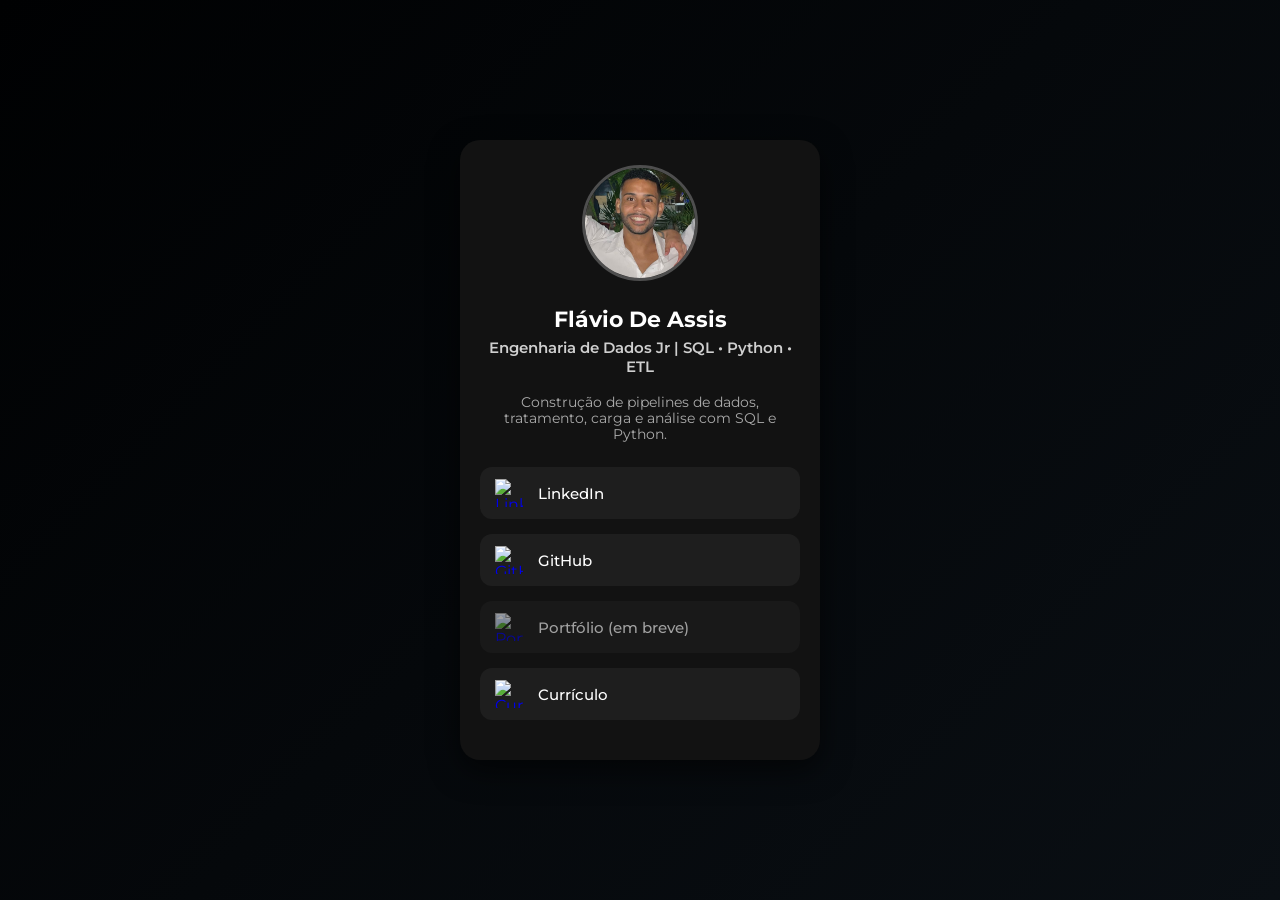
==== index.html @ 4edb2de3 "update ED_JR" ====
<!DOCTYPE html>
<html lang="pt-br">
<head>
    <meta charset="UTF-8">
    <meta name="viewport" content="width=device-width, initial-scale=1.0">
    <link rel="stylesheet" href="style.css">
    <link rel="shortcut icon" href="https://img.icons8.com/?size=100&id=SAuKSoGPfNAW&format=png&color=ffffff" type="image/x-icon">
    <title>Flávio De Assis | Engenharia de Dados Jr</title>
</head>
<body>

    <main class="container">
        <img src="imagens/perfil.jpg" alt="Foto de Flávio De Assis" class="profile">

        <h1>Flávio De Assis</h1>
        <h2>Engenharia de Dados Jr | SQL • Python • ETL</h2>
        <h3 class="subtitle">
            Construção de pipelines de dados, tratamento, carga e análise com SQL e Python.
        </h3>

        <a href="https://www.linkedin.com/in/flavio-de-assis/" class="link" target="_blank">
            <img src="https://img.icons8.com/?size=50&id=447&format=png&color=ffffff" alt="LinkedIn">
            <span>LinkedIn</span>
        </a>

        <a href="https://github.com/flavio-de-assis/" class="link" target="_blank">
            <img src="https://img.icons8.com/?size=50&id=12598&format=png&color=ffffff" alt="GitHub">
            <span>GitHub</span>
        </a>

        <a href="#" class="link disabled" title="Em breve">
            <img src="https://img.icons8.com/?size=100&id=111593&format=png&color=ffffff" alt="Portfólio">
            <span>Portfólio (em breve)</span>
        </a>

        <a href="arquivos/Flavio_de_assis.pdf" class="link" target="_blank">
            <img src="https://img.icons8.com/?size=100&id=3647&format=png&color=ffffff" alt="Currículo">
            <span>Currículo</span>
        </a>
    </main>

</body>
</html>
---- style.css ----
@charset "UTF-8";
@import url('https://fonts.googleapis.com/css2?family=Montserrat:wght@300;400;600;700&display=swap');

body {
    font-family: "Montserrat", sans-serif;
    background: linear-gradient(135deg, #000102, #0a0f14);
    color: #ffffff;
    height: 100vh;
    margin: 0;
    display: flex;
    align-items: center;
    justify-content: center;
}

.container {
    background-color: #121212;
    border-radius: 20px;
    padding: 25px 20px;
    text-align: center;
    width: 320px;
    max-width: 90%;
    box-shadow: 0 10px 30px rgba(0, 0, 0, 0.6);
}

.profile {
    width: 110px;
    height: 110px;
    border-radius: 50%;
    object-fit: cover;
    border: 3px solid rgba(255, 255, 255, 0.25);
    margin-bottom: 10px;
}

h1 {
    margin: 10px 0 5px;
    font-size: 1.4em;
}

h2 {
    font-size: 0.95em;
    font-weight: 600;
    color: #cfcfcf;
    margin: 0;
}

.subtitle {
    font-size: 0.85em;
    font-weight: 400;
    margin: 18px 0 25px;
    color: #aaaaaa;
}

.link {
    display: flex;
    align-items: center;
    gap: 15px;
    background-color: #1e1e1e;
    padding: 12px 15px;
    border-radius: 12px;
    margin: 15px 0;
    text-decoration: none;
    transition: all 0.3s ease;
}

.link img {
    width: 28px;
    height: 28px;
}

.link span {
    color: #ffffff;
    font-size: 0.95em;
    font-weight: 500;
}

.link:hover {
    background-color: #2a2a2a;
    transform: translateY(-2px);
}

.link.disabled {
    opacity: 0.6;
    cursor: not-allowed;
}

.link.disabled:hover {
    transform: none;
    background-color: #1e1e1e;
}
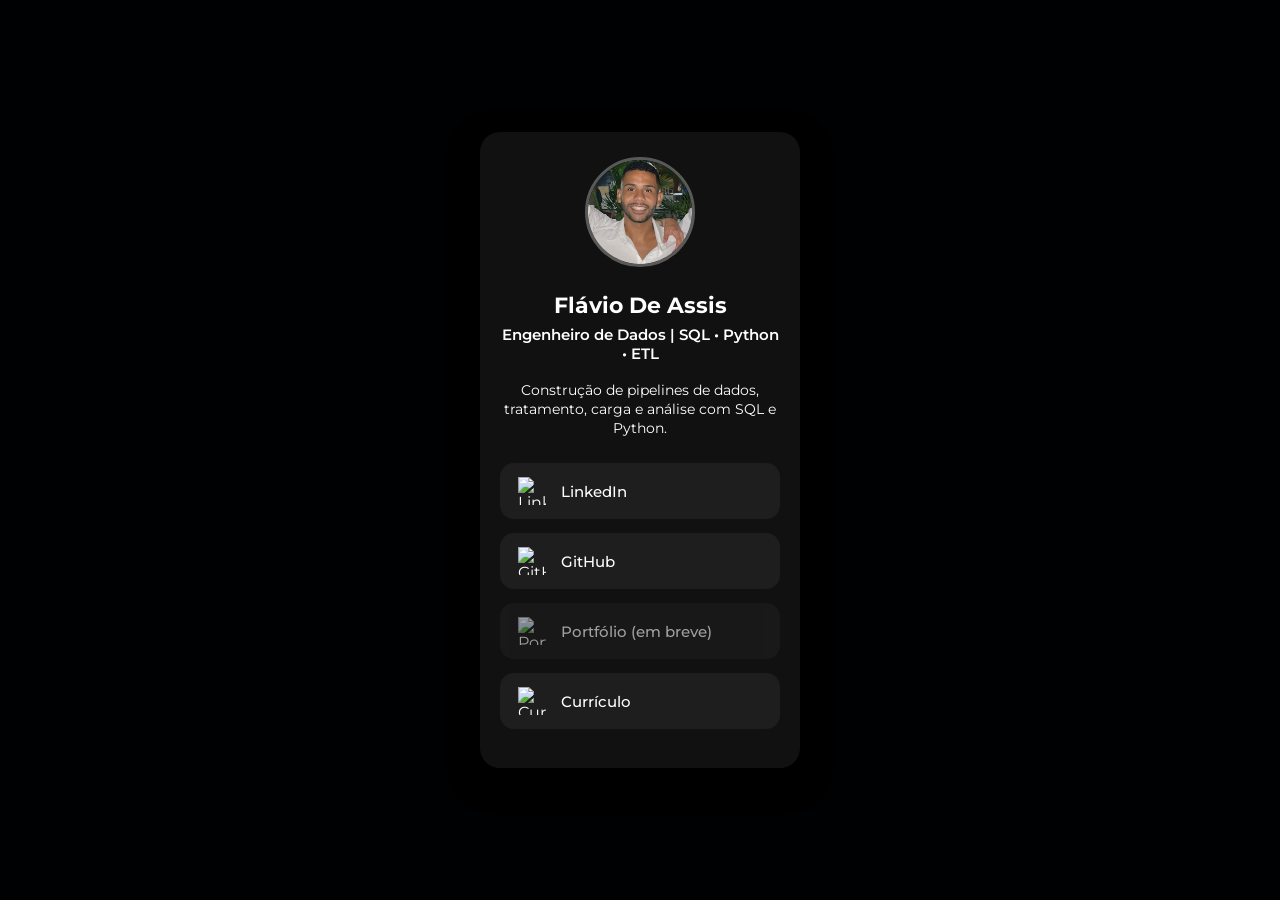
==== commit 36525f21: "Update index.html" ====
--- a/index.html
+++ b/index.html
@@ -13,7 +13,7 @@
         <img src="imagens/perfil.jpg" alt="Foto de Flávio De Assis" class="profile">
 
         <h1>Flávio De Assis</h1>
-        <h2>Engenharia de Dados Jr | SQL • Python • ETL</h2>
+        <h2>Engenheiro de Dados | SQL • Python • ETL</h2>
         <h3 class="subtitle">
             Construção de pipelines de dados, tratamento, carga e análise com SQL e Python.
         </h3>
--- a/style.css
+++ b/style.css
@@ -1,83 +1,108 @@
 @charset "UTF-8";
-@import url('https://fonts.googleapis.com/css2?family=Montserrat:wght@300;400;600;700&display=swap');
+@import url('https://fonts.googleapis.com/css2?family=Montserrat:wght@300;400;500;600;700&display=swap');
 
+/* ===== RESET BÁSICO ===== */
+* {
+    box-sizing: border-box;
+}
+
+/* ===== BODY ===== */
 body {
     font-family: "Montserrat", sans-serif;
-    background: linear-gradient(135deg, #000102, #0a0f14);
+    background-color: #000102;
     color: #ffffff;
     height: 100vh;
     margin: 0;
+
     display: flex;
     align-items: center;
     justify-content: center;
+
+    background-image: url('imagens/1.jpeg');
+    background-size: cover;
+    background-position: center;
 }
 
+/* ===== CONTAINER ===== */
 .container {
-    background-color: #121212;
+    background-color: rgba(18, 18, 18, 0.95);
     border-radius: 20px;
     padding: 25px 20px;
-    text-align: center;
     width: 320px;
     max-width: 90%;
-    box-shadow: 0 10px 30px rgba(0, 0, 0, 0.6);
+    text-align: center;
+
+    box-shadow: 0 12px 30px rgba(0, 0, 0, 0.7);
 }
 
+/* ===== FOTO ===== */
 .profile {
     width: 110px;
     height: 110px;
     border-radius: 50%;
     object-fit: cover;
-    border: 3px solid rgba(255, 255, 255, 0.25);
+    border: 3px solid rgba(255, 255, 255, 0.3);
     margin-bottom: 10px;
 }
 
+/* ===== TEXTOS ===== */
 h1 {
-    margin: 10px 0 5px;
+    margin: 10px 0 6px;
     font-size: 1.4em;
+    font-weight: 700;
+    color: #ffffff;
 }
 
 h2 {
+    margin: 0;
     font-size: 0.95em;
     font-weight: 600;
-    color: #cfcfcf;
-    margin: 0;
+    color: #ffffff;
 }
 
 .subtitle {
+    margin: 18px 0 25px;
     font-size: 0.85em;
     font-weight: 400;
-    margin: 18px 0 25px;
-    color: #aaaaaa;
+    color: #ffffff;
+    line-height: 1.4;
 }
 
+/* ===== LINKS / BOTÕES ===== */
 .link {
     display: flex;
     align-items: center;
     gap: 15px;
+
     background-color: #1e1e1e;
-    padding: 12px 15px;
-    border-radius: 12px;
-    margin: 15px 0;
+    padding: 14px 18px;
+    border-radius: 14px;
+    margin: 14px 0;
+
     text-decoration: none;
-    transition: all 0.3s ease;
+    transition: all 0.25s ease;
 }
 
 .link img {
     width: 28px;
     height: 28px;
+    flex-shrink: 0;
 }
 
+.link p,
 .link span {
-    color: #ffffff;
+    margin: 0;
     font-size: 0.95em;
     font-weight: 500;
 }
 
+/* ===== HOVER ===== */
 .link:hover {
     background-color: #2a2a2a;
     transform: translateY(-2px);
 }
 
+/* ===== DESABILITADO (PORTFÓLIO) ===== */
 .link.disabled {
     opacity: 0.6;
     cursor: not-allowed;
@@ -87,3 +112,21 @@
     transform: none;
     background-color: #1e1e1e;
 }
+
+/* ===== RESET FINAL DE LINKS (REMOVE ROXO) ===== */
+a,
+a:visited,
+a:active,
+a:hover,
+.link,
+.link:visited,
+.link:active,
+.link:hover {
+    color: #ffffff !important;
+    text-decoration: none;
+}
+
+.link p,
+.link span {
+    color: #ffffff !important;
+}
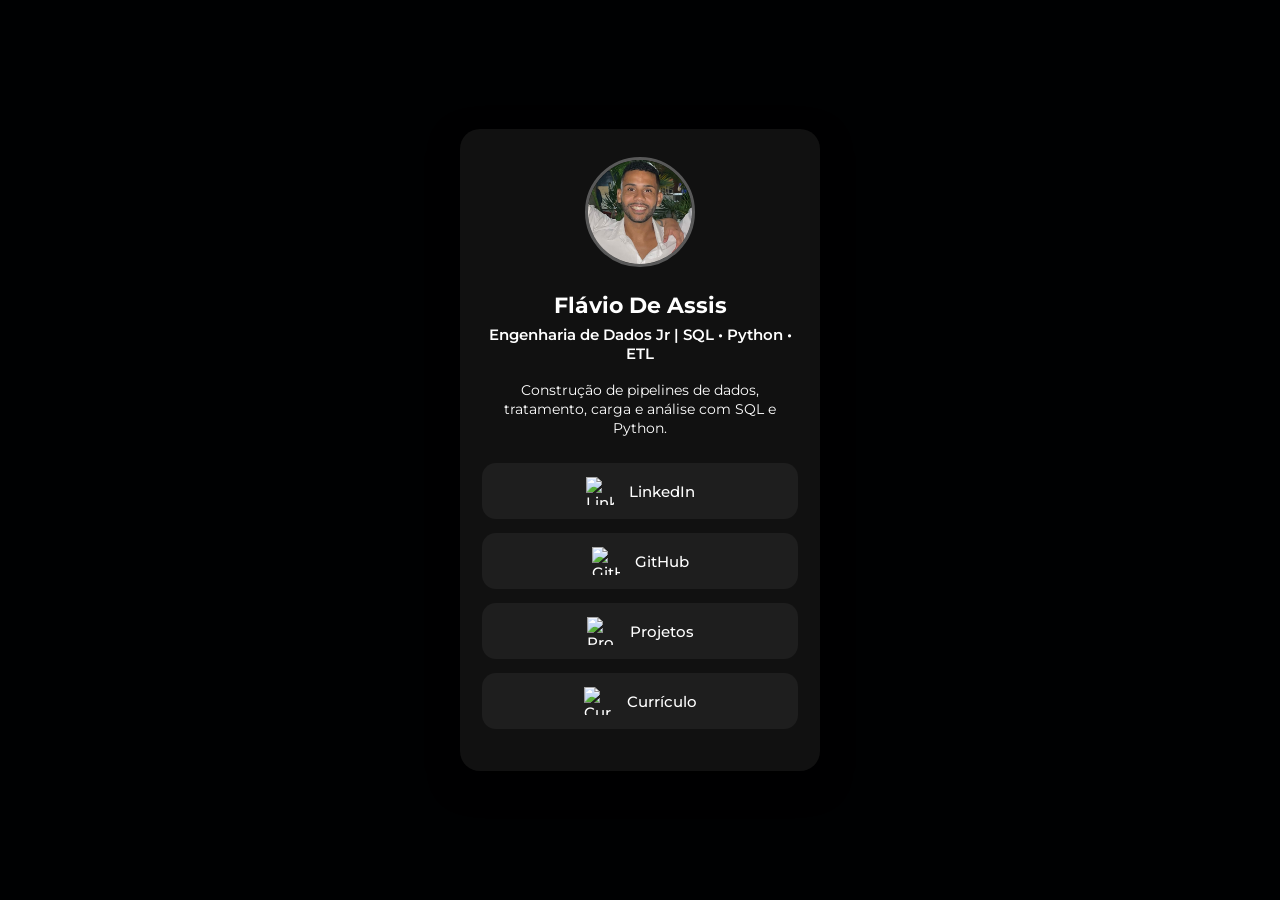
==== commit 82e7c23d: "update full1.1" ====
--- a/index.html
+++ b/index.html
@@ -13,27 +13,33 @@
         <img src="imagens/perfil.jpg" alt="Foto de Flávio De Assis" class="profile">
 
         <h1>Flávio De Assis</h1>
-        <h2>Engenheiro de Dados | SQL • Python • ETL</h2>
-        <h3 class="subtitle">
+        <h2>Engenharia de Dados Jr | SQL • Python • ETL</h2>
+
+        <p class="subtitle">
             Construção de pipelines de dados, tratamento, carga e análise com SQL e Python.
-        </h3>
+        </p>
 
-        <a href="https://www.linkedin.com/in/flavio-de-assis/" class="link" target="_blank">
+        <!-- LinkedIn -->
+        <a href="https://www.linkedin.com/in/flavio-de-assis/" class="link" target="_blank" rel="noopener noreferrer">
             <img src="https://img.icons8.com/?size=50&id=447&format=png&color=ffffff" alt="LinkedIn">
             <span>LinkedIn</span>
         </a>
 
-        <a href="https://github.com/flavio-de-assis/" class="link" target="_blank">
+        <!-- GitHub -->
+        <a href="https://github.com/flavio-de-assis/" class="link" target="_blank" rel="noopener noreferrer">
             <img src="https://img.icons8.com/?size=50&id=12598&format=png&color=ffffff" alt="GitHub">
             <span>GitHub</span>
         </a>
 
-        <a href="#" class="link disabled" title="Em breve">
-            <img src="https://img.icons8.com/?size=100&id=111593&format=png&color=ffffff" alt="Portfólio">
-            <span>Portfólio (em breve)</span>
+        <!-- Projetos (NAVEGAÇÃO INTERNA) -->
+        <a href="projetos.html" class="link">
+            <img src="https://img.icons8.com/?size=100&id=111593&format=png&color=ffffff" alt="Projetos">
+            <span>Projetos</span>
         </a>
 
-        <a href="arquivos/Flavio_de_assis.pdf" class="link" target="_blank">
+
+        <!-- Currículo -->
+        <a href="arquivos/Flavio_de_assis.pdf" class="link" target="_blank" rel="noopener noreferrer">
             <img src="https://img.icons8.com/?size=100&id=3647&format=png&color=ffffff" alt="Currículo">
             <span>Currículo</span>
         </a>
--- a/style.css
+++ b/style.css
@@ -1,18 +1,19 @@
 @charset "UTF-8";
 @import url('https://fonts.googleapis.com/css2?family=Montserrat:wght@300;400;500;600;700&display=swap');
 
-/* ===== RESET BÁSICO ===== */
+/* ===== RESET ===== */
 * {
     box-sizing: border-box;
+    margin: 0;
+    padding: 0;
 }
 
-/* ===== BODY ===== */
+/* ===== BODY (GLOBAL) ===== */
 body {
     font-family: "Montserrat", sans-serif;
     background-color: #000102;
     color: #ffffff;
     height: 100vh;
-    margin: 0;
 
     display: flex;
     align-items: center;
@@ -23,19 +24,19 @@
     background-position: center;
 }
 
-/* ===== CONTAINER ===== */
+/* ===== CONTAINER (CARD PRINCIPAL) ===== */
 .container {
     background-color: rgba(18, 18, 18, 0.95);
     border-radius: 20px;
-    padding: 25px 20px;
-    width: 320px;
-    max-width: 90%;
+    padding: 28px 22px;
+    width: 360px;
+    max-width: 92%;
     text-align: center;
 
     box-shadow: 0 12px 30px rgba(0, 0, 0, 0.7);
 }
 
-/* ===== FOTO ===== */
+/* ===== FOTO (INDEX) ===== */
 .profile {
     width: 110px;
     height: 110px;
@@ -45,33 +46,32 @@
     margin-bottom: 10px;
 }
 
-/* ===== TEXTOS ===== */
+/* ===== TÍTULOS ===== */
 h1 {
     margin: 10px 0 6px;
     font-size: 1.4em;
     font-weight: 700;
-    color: #ffffff;
 }
 
 h2 {
     margin: 0;
     font-size: 0.95em;
     font-weight: 600;
-    color: #ffffff;
 }
 
 .subtitle {
     margin: 18px 0 25px;
     font-size: 0.85em;
     font-weight: 400;
-    color: #ffffff;
     line-height: 1.4;
 }
 
-/* ===== LINKS / BOTÕES ===== */
-.link {
+/* ===== BOTÕES / LINKS (PADRÃO LINKTREE) ===== */
+.link,
+.project-card a {
     display: flex;
     align-items: center;
+    justify-content: center;
     gap: 15px;
 
     background-color: #1e1e1e;
@@ -79,54 +79,68 @@
     border-radius: 14px;
     margin: 14px 0;
 
+    font-size: 0.95em;
+    font-weight: 500;
     text-decoration: none;
+
     transition: all 0.25s ease;
 }
 
 .link img {
     width: 28px;
     height: 28px;
-    flex-shrink: 0;
-}
-
-.link p,
-.link span {
-    margin: 0;
-    font-size: 0.95em;
-    font-weight: 500;
 }
 
 /* ===== HOVER ===== */
-.link:hover {
+.link:hover,
+.project-card a:hover {
     background-color: #2a2a2a;
     transform: translateY(-2px);
 }
 
-/* ===== DESABILITADO (PORTFÓLIO) ===== */
+/* ===== DESABILITADO ===== */
 .link.disabled {
     opacity: 0.6;
     cursor: not-allowed;
 }
 
 .link.disabled:hover {
+    background-color: #1e1e1e;
     transform: none;
-    background-color: #1e1e1e;
 }
 
-/* ===== RESET FINAL DE LINKS (REMOVE ROXO) ===== */
+/* ===== PROJETOS ===== */
+.project-card {
+    margin-top: 10px;
+}
+
+.project-card h3 {
+    font-size: 1.05em;
+    font-weight: 600;
+    margin-bottom: 10px;
+}
+
+.project-card p {
+    font-size: 0.85em;
+    font-weight: 400;
+    line-height: 1.5;
+    margin-bottom: 20px;
+}
+
+/* ===== VOLTAR ===== */
+.back {
+    display: inline-block;
+    margin-top: 10px;
+    font-size: 0.8em;
+    opacity: 0.85;
+    text-decoration: none;
+}
+
+/* ===== RESET FINAL DE LINKS ===== */
 a,
 a:visited,
 a:active,
-a:hover,
-.link,
-.link:visited,
-.link:active,
-.link:hover {
-    color: #ffffff !important;
+a:hover {
+    color: #ffffff;
     text-decoration: none;
 }
-
-.link p,
-.link span {
-    color: #ffffff !important;
-}
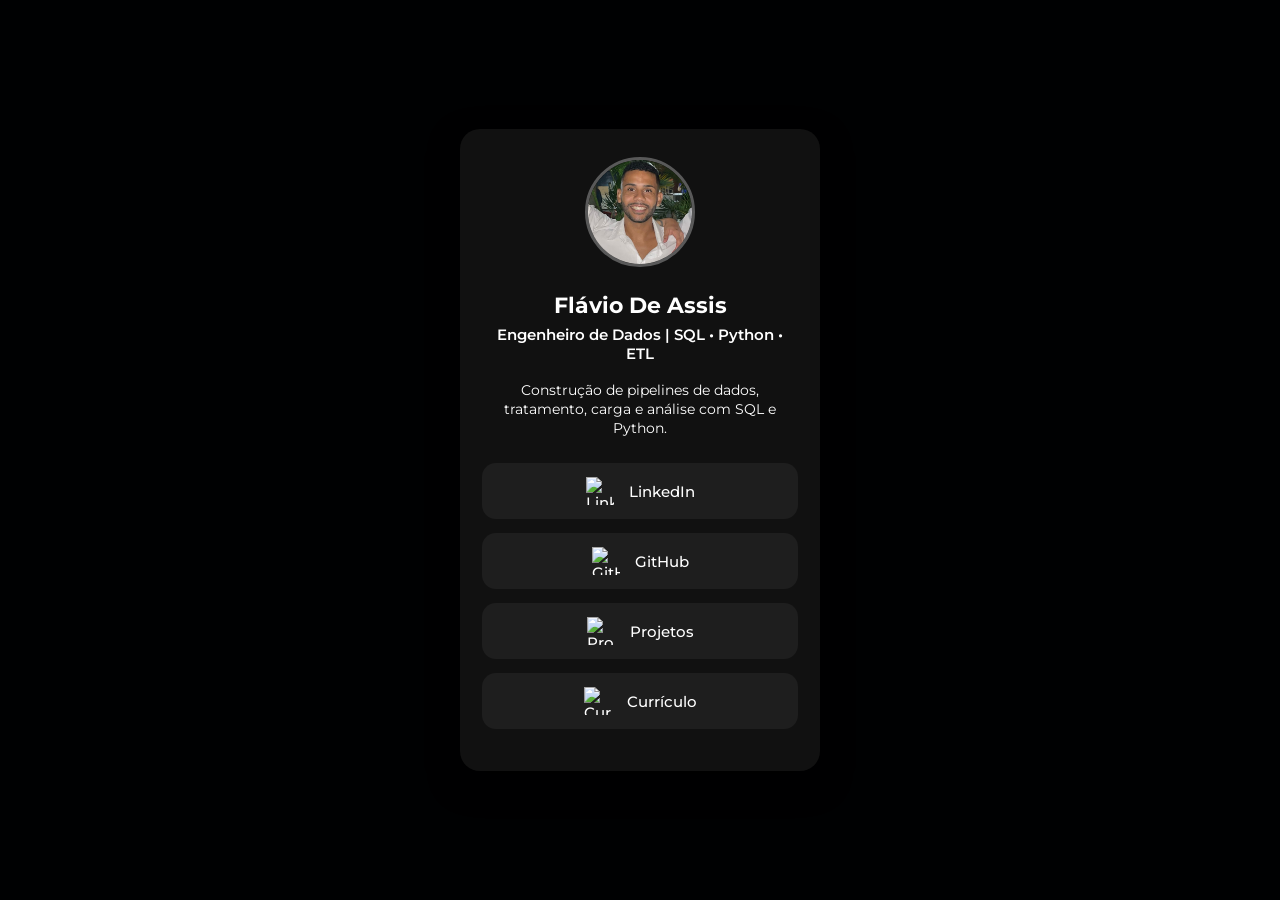
==== commit 02e5b601: "Update index.html" ====
--- a/index.html
+++ b/index.html
@@ -5,7 +5,7 @@
     <meta name="viewport" content="width=device-width, initial-scale=1.0">
     <link rel="stylesheet" href="style.css">
     <link rel="shortcut icon" href="https://img.icons8.com/?size=100&id=SAuKSoGPfNAW&format=png&color=ffffff" type="image/x-icon">
-    <title>Flávio De Assis | Engenharia de Dados Jr</title>
+    <title>Flávio De Assis | Engenheiro de Dados</title>
 </head>
 <body>
 
@@ -13,7 +13,7 @@
         <img src="imagens/perfil.jpg" alt="Foto de Flávio De Assis" class="profile">
 
         <h1>Flávio De Assis</h1>
-        <h2>Engenharia de Dados Jr | SQL • Python • ETL</h2>
+        <h2>Engenheiro de Dados | SQL • Python • ETL</h2>
 
         <p class="subtitle">
             Construção de pipelines de dados, tratamento, carga e análise com SQL e Python.
--- a/style.css
+++ b/style.css
@@ -143,4 +143,4 @@
 a:hover {
     color: #ffffff;
     text-decoration: none;
-}
+}
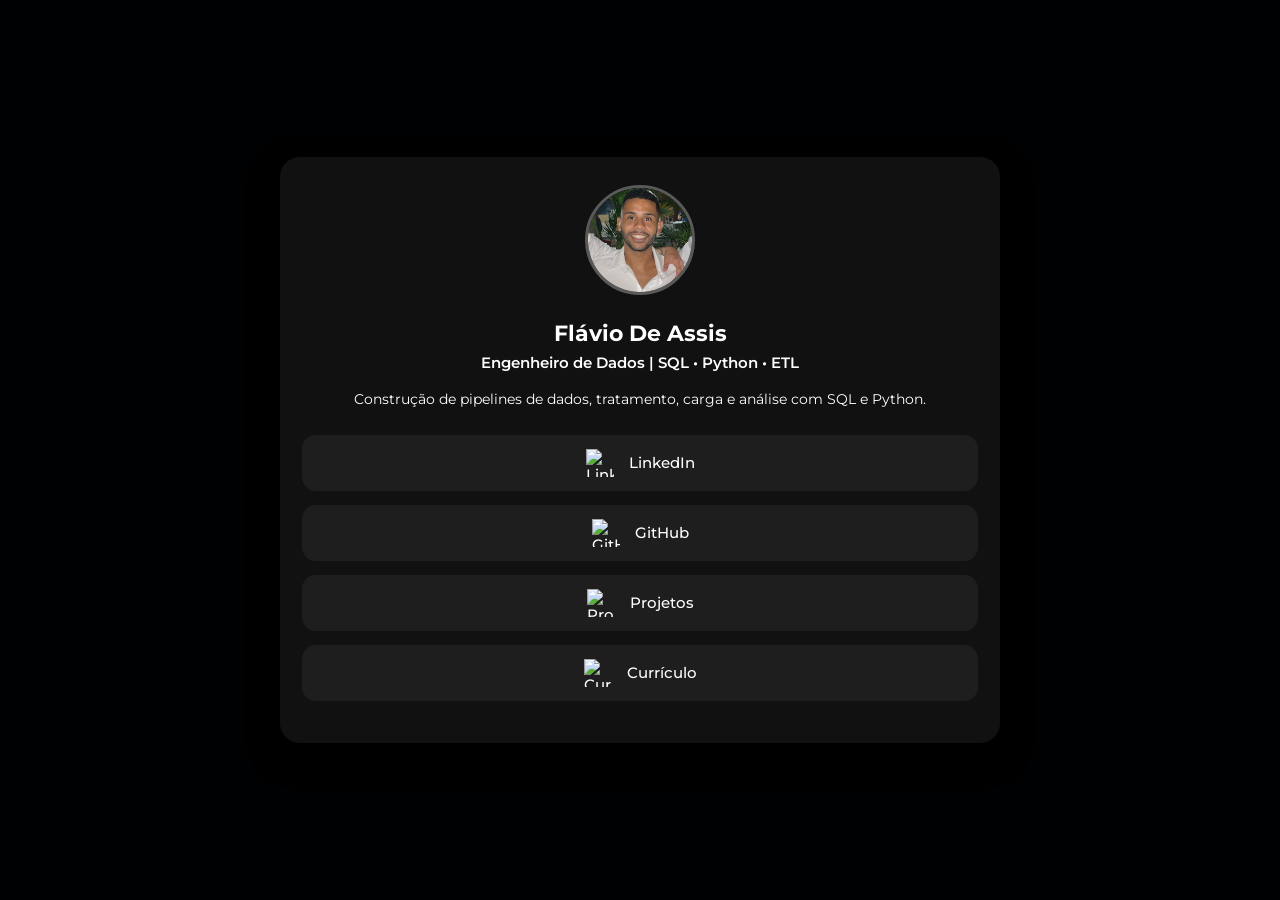
==== commit ffb8de4b: "Curriculo" ====
--- a/index.html
+++ b/index.html
@@ -39,7 +39,7 @@
 
 
         <!-- Currículo -->
-        <a href="arquivos/Flavio_de_assis.pdf" class="link" target="_blank" rel="noopener noreferrer">
+        <a href="arquivos/Flavio_de_Assis_Curriculo.pdf" class="link" target="_blank" rel="noopener noreferrer">
             <img src="https://img.icons8.com/?size=100&id=3647&format=png&color=ffffff" alt="Currículo">
             <span>Currículo</span>
         </a>
--- a/style.css
+++ b/style.css
@@ -29,7 +29,7 @@
     background-color: rgba(18, 18, 18, 0.95);
     border-radius: 20px;
     padding: 28px 22px;
-    width: 360px;
+    width: 720px;
     max-width: 92%;
     text-align: center;
 
@@ -143,4 +143,11 @@
 a:hover {
     color: #ffffff;
     text-decoration: none;
-}+}
+
+/* ===== GRID DE PROJETOS ===== */
+.projects {
+    display: grid;
+    grid-template-columns: repeat(2, 1fr);
+    gap: 16px;
+}
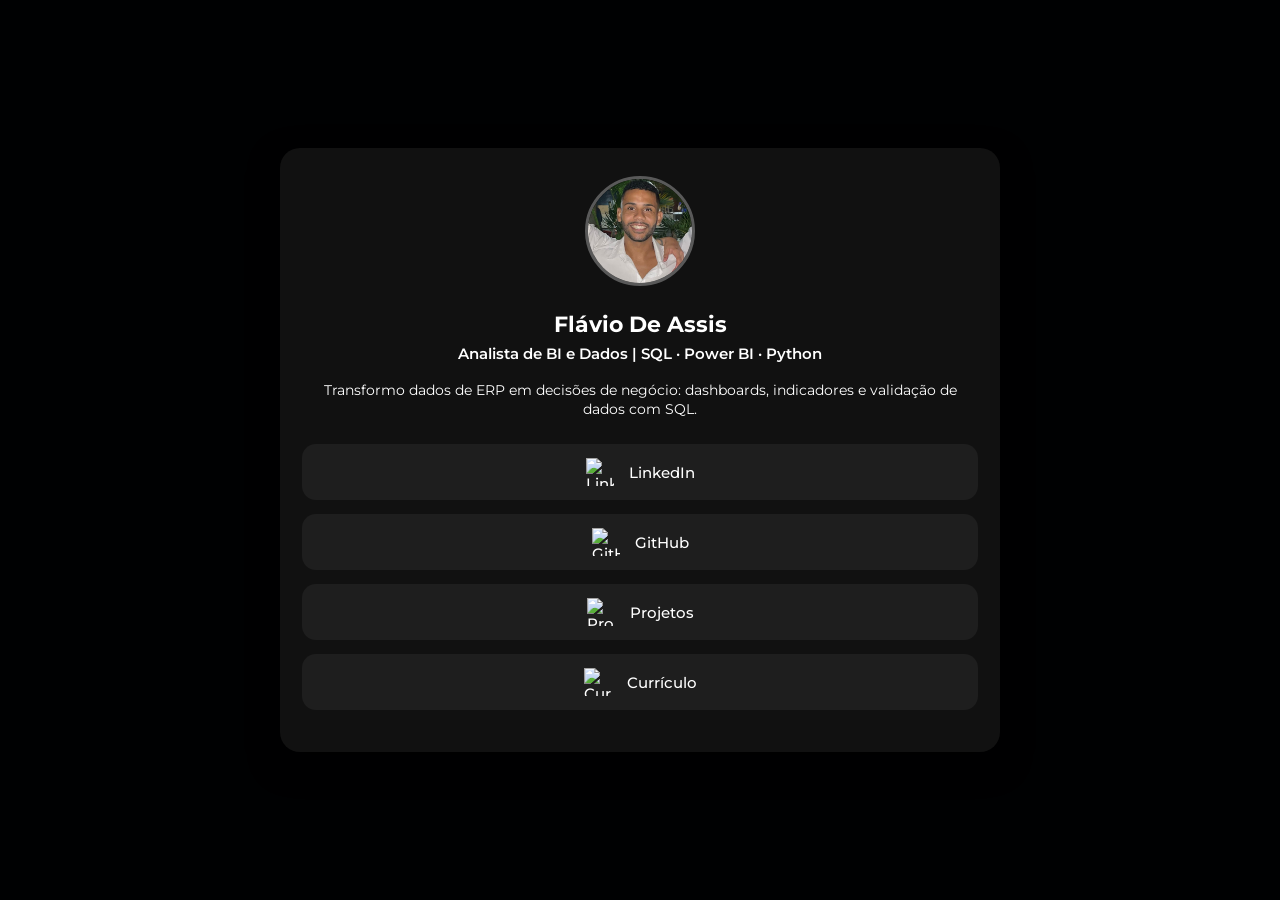
==== commit 738e05b8: "Update index.html" ====
--- a/index.html
+++ b/index.html
@@ -13,10 +13,10 @@
         <img src="imagens/perfil.jpg" alt="Foto de Flávio De Assis" class="profile">
 
         <h1>Flávio De Assis</h1>
-        <h2>Engenheiro de Dados | SQL • Python • ETL</h2>
+        <h2>Analista de BI e Dados | SQL · Power BI · Python</h2>
 
         <p class="subtitle">
-            Construção de pipelines de dados, tratamento, carga e análise com SQL e Python.
+            Transformo dados de ERP em decisões de negócio: dashboards, indicadores e validação de dados com SQL.
         </p>
 
         <!-- LinkedIn -->
